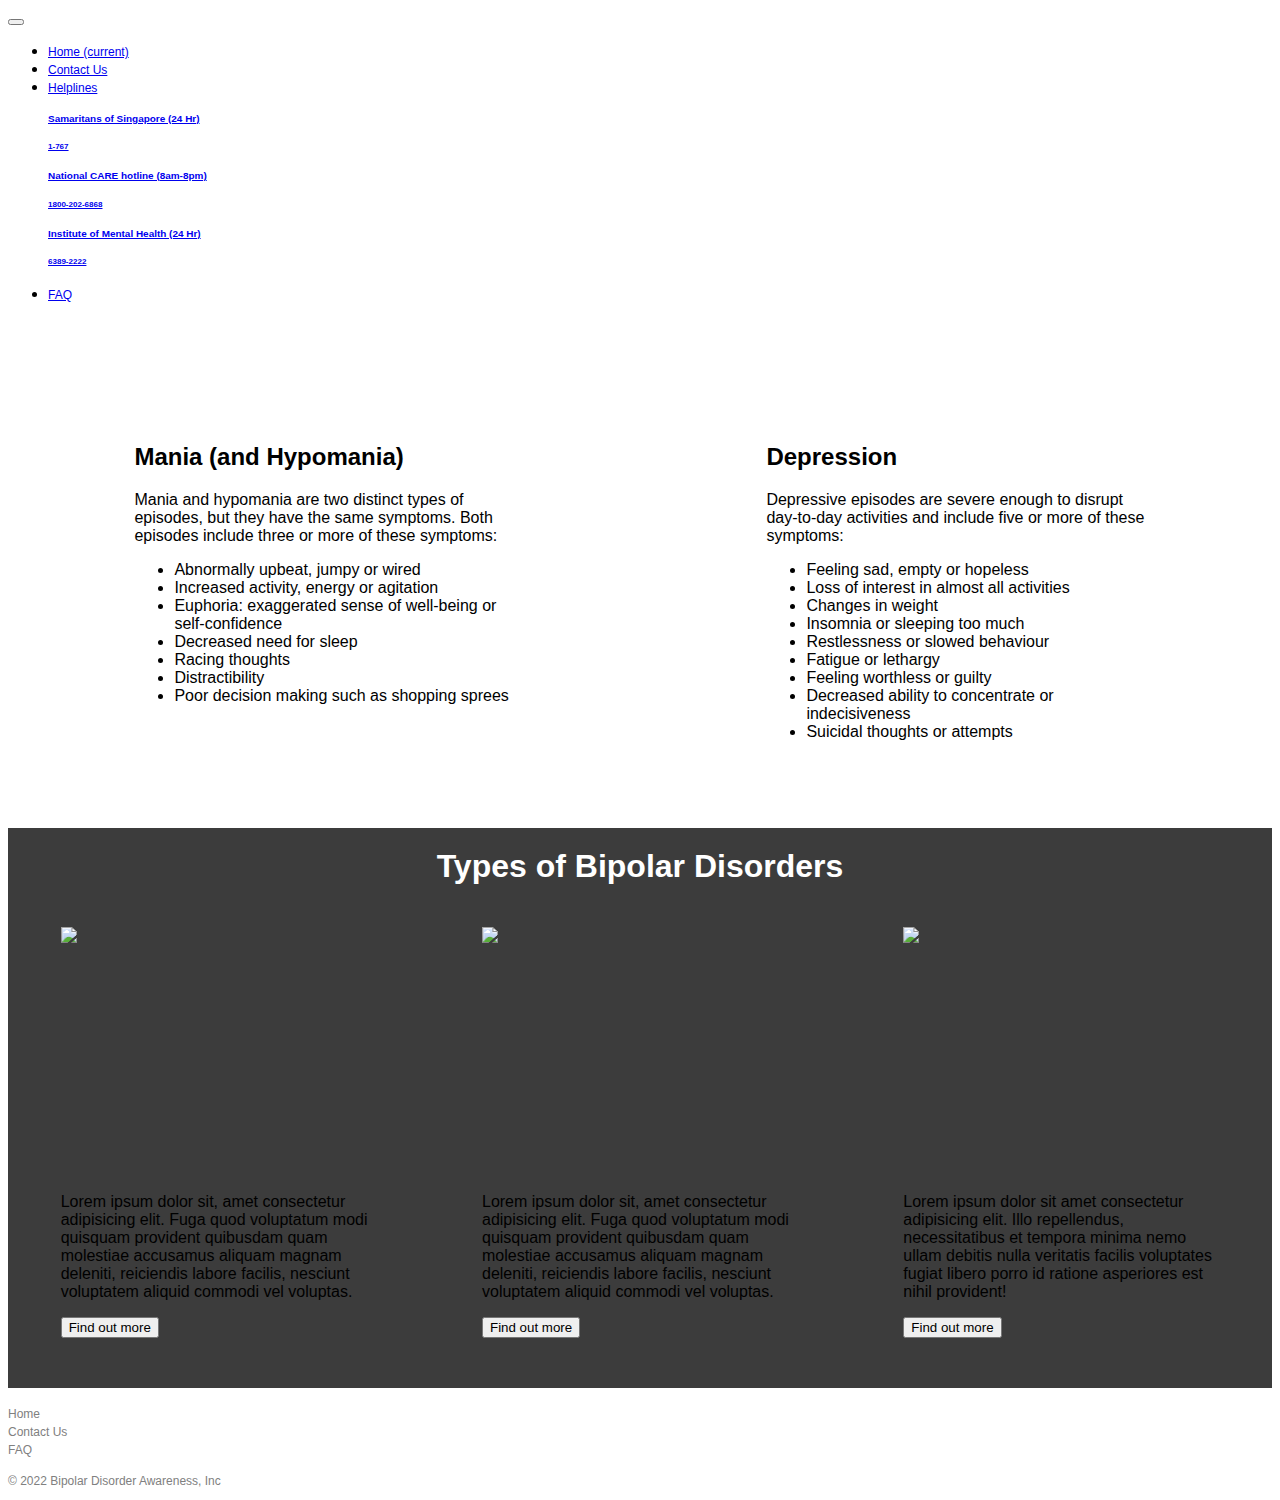
==== index.html @ 31e405b4 "Add files via upload" ====
<!DOCTYPE html>
<html lang="en">
  <head>
    <title>Home</title>
    <!-- Required meta tags -->
    <meta charset="utf-8" />
    <meta
      name="viewport"
      content="width=device-width, initial-scale=1, shrink-to-fit=no"
    />

    <!-- Bootstrap CSS v5.2.1 -->
    <link
      href="https://cdn.jsdelivr.net/npm/bootstrap@5.2.1/dist/css/bootstrap.min.css"
      rel="stylesheet"
      integrity="sha384-iYQeCzEYFbKjA/T2uDLTpkwGzCiq6soy8tYaI1GyVh/UjpbCx/TYkiZhlZB6+fzT"
      crossorigin="anonymous"
    />
    <!-- Font Awesome v6.2 -->
    <link rel="stylesheet" href="https://cdnjs.cloudflare.com/ajax/libs/font-awesome/6.2.0/css/all.min.css" integrity="sha512-xh6O/CkQoPOWDdYTDqeRdPCVd1SpvCA9XXcUnZS2FmJNp1coAFzvtCN9BmamE+4aHK8yyUHUSCcJHgXloTyT2A==" crossorigin="anonymous" referrerpolicy="no-referrer" />
    <link rel="stylesheet" href="style.css" />
  </head>

  <body>
    <header>
      <!-- place navbar here -->
      <nav class="navbar navbar-expand-sm navbar-light bg-light">
          <div class="container">
          <a class="navbar-brand" href="index.html"><i class="fas fa-home"></i></a>
          <button class="navbar-toggler d-lg-none" type="button" data-bs-toggle="collapse" data-bs-target="#collapsibleNavId" aria-controls="collapsibleNavId"
            aria-expanded="false" aria-label="Toggle navigation">
            <span class="navbar-toggler-icon"></span>
          </button>
          <div class="collapse navbar-collapse" id="collapsibleNavId">
            <ul class="navbar-nav me-auto mt-2 mt-lg-0">
              <li class="nav-item">
                <a class="nav-link active" href="index.html" aria-current="page">Home <span class="visually-hidden">(current)</span></a>
              </li>
              <li class="nav-item">
                <a class="nav-link" href="contact-us.html">Contact Us</a>
              </li>
              <li class="nav-item dropdown">
                <a class="nav-link dropdown-toggle" href="#" id="dropdownId" data-bs-toggle="dropdown" aria-haspopup="true" aria-expanded="false">Helplines</a>
                <div class="dropdown-menu" aria-labelledby="dropdownId">
                  <a class="dropdown-item" href="https://www.sos.org.sg/" target="_blank"><h5>Samaritans of Singapore (24 Hr)</h5><h6><i class="fas fa-phone"></i> 1-767</h6></a>
                  <a class="dropdown-item" href="#"><h5>National CARE hotline (8am-8pm)</h5><h6><i class="fas fa-phone"></i> 1800-202-6868</h6></a>
                  <a class="dropdown-item" href="https://www.imh.com.sg/Pages/default.aspx" target="_blank"><h5>Institute of Mental Health (24 Hr)</h5><h6><i class="fas fa-phone"></i> 6389-2222</h6></a>
                </div>
              </li>
              <li class="nav-item">
                <a class="nav-link" href="faq.html">FAQ</a>
              </li>
            </ul>
          </div>
        </div>
      </nav>
    </header>
    <main>
        <!--  -->
        <!-- Bipolar Symptoms -->
        <div class="section container-fluid sect-symptoms">
          <h1 class="sect-title">Symptoms of Bipolar Disorder</h1>
          <div class="card-row">
            <div class="card col-6">
              <div class="card-body">
                <h2 class="card-title">Mania (and Hypomania) <i class="fas fa-smile-beam"></i></h2>
                <p class="card-text">
                  Mania and hypomania are two distinct types of episodes, but
                  they have the same symptoms. Both episodes include three or
                  more of these symptoms:
                </p>
                <ul>
                  <li>Abnormally upbeat, jumpy or wired</li>
                  <li>Increased activity, energy or agitation</li>
                  <li>
                    Euphoria: exaggerated sense of well-being or self-confidence
                  </li>
                  <li>Decreased need for sleep</li>
                  <li>Racing thoughts</li>
                  <li>Distractibility</li>
                  <li>Poor decision making such as shopping sprees</li>
                </ul>
              </div>
            </div>
            <div class="card col-6">
              <div class="card-body">
                <h2 class="card-title">Depression <i class="fas fa-sad-cry"></i></h2>
                <p class="card-text">
                  Depressive episodes are severe enough to disrupt day-to-day
                  activities and include five or more of these symptoms:
                </p>
                <ul>
                  <li>Feeling sad, empty or hopeless</li>
                  <li>Loss of interest in almost all activities</li>
                  <li>Changes in weight</li>
                  <li>Insomnia or sleeping too much</li>
                  <li>Restlessness or slowed behaviour</li>
                  <li>Fatigue or lethargy</li>
                  <li>Feeling worthless or guilty</li>
                  <li>Decreased ability to concentrate or indecisiveness</li>
                  <li>Suicidal thoughts or attempts</li>
                </ul>
              </div>
            </div>
          </div>
        </div>
        <!-- Bipolar Types -->
        <div class="section container-fluid sect-types">
          <h1 class="sect-title">Types of Bipolar Disorders</h1>
          <div class="card-row">
            <div class="card col-4">
              <div class="card-img-container">
                <img class="card-img-top" src="img/bipolar1.png" />
              </div>
              <div class="card-body">
                <p class="card-text">
                  Lorem ipsum dolor sit, amet consectetur adipisicing elit. Fuga
                  quod voluptatum modi quisquam provident quibusdam quam
                  molestiae accusamus aliquam magnam deleniti, reiciendis labore
                  facilis, nesciunt voluptatem aliquid commodi vel voluptas.
                </p>
              </div>
              <div class="card-footer">
                <button class="btn btn-primary">Find out more</button>
              </div>
            </div>
            <div class="card col-4">
              <div class="card-img-container">
                <img class="card-img-top" src="img/bipolar2.png" />
              </div>
              <div class="card-body">
                <p class="card-text">
                  Lorem ipsum dolor sit, amet consectetur adipisicing elit. Fuga
                  quod voluptatum modi quisquam provident quibusdam quam
                  molestiae accusamus aliquam magnam deleniti, reiciendis labore
                  facilis, nesciunt voluptatem aliquid commodi vel voluptas.
                </p>
              </div>
              <div class="card-footer">
                <button class="btn btn-primary">Find out more</button>
              </div>
            </div>
            <div class="card col-4">
              <div class="card-img-container">
                <img class="card-img-top" src="img/cyclothymic.png" />
              </div>
              <div class="card-body">
                <p class="card-text">
                  Lorem ipsum dolor sit amet consectetur adipisicing elit. Illo
                  repellendus, necessitatibus et tempora minima nemo ullam
                  debitis nulla veritatis facilis voluptates fugiat libero porro
                  id ratione asperiores est nihil provident!
                </p>
              </div>
              <div class="card-footer">
                <button class="btn btn-primary">Find out more</button>
              </div>
            </div>
          </div>
        </div>
      <footer class="py-3 my-4">
        <ul class="nav justify-content-center border-bottom pb-3 mb-3">
          <li class="nav-item"><a href="index.html" class="nav-link px-2 text-muted">Home</a></li>
          <li class="nav-item"><a href="contact-us.html" class="nav-link px-2 text-muted">Contact Us</a></li>
          <li class="nav-item"><a href="faq.html" class="nav-link px-2 text-muted">FAQ</a></li>
        </ul>
        <p class="text-center text-muted">© 2022 Bipolar Disorder Awareness, Inc</p>
      </footer>

    <!-- Bootstrap JavaScript Libraries -->
    <script
      src="https://cdn.jsdelivr.net/npm/@popperjs/core@2.11.6/dist/umd/popper.min.js"
      integrity="sha384-oBqDVmMz9ATKxIep9tiCxS/Z9fNfEXiDAYTujMAeBAsjFuCZSmKbSSUnQlmh/jp3"
      crossorigin="anonymous"
    ></script>

    <script
      src="https://cdn.jsdelivr.net/npm/bootstrap@5.2.1/dist/js/bootstrap.min.js"
      integrity="sha384-7VPbUDkoPSGFnVtYi0QogXtr74QeVeeIs99Qfg5YCF+TidwNdjvaKZX19NZ/e6oz"
      crossorigin="anonymous"
    ></script>
  </body>
</html>
---- style.css ----
body {
  font-family: "Helvetica", sans-serif;
}
.bg-grey {
  background: #292929;
}
.logo-footer {
  margin-bottom: 40px;
}
footer {
  color: grey;
}
footer p,
a {
  font-size: 12px;
  font-family: "Roboto", sans-serif;
}
footer h6 {
  font-family: "Playfair Display", serif;
  margin-bottom: 40px;
  position: relative;
}
footer h6:after {
  position: absolute;
  content: "";
  background: grey;
  width: 12%;
  height: 1px;
  left: 0;
  bottom: -20px;
}
.btn-footer {
  color: grey;

  text-decoration: none;
  border: 1px solid;
  border-radius: 43px;
  font-size: 13px;
  padding: 7px 30px;
  line-height: 47px;
}
.btn-footer:hover {
  text-decoration: none;
}
.form-footer input[type="text"] {
  border: none;
  border-radius: 16px 0 0 16px;
  outline: none;
  padding-left: 10px;
}
::placeholder {
  font-size: 10px;
  padding-left: 10px;
  font-style: italic;
}
.form-footer input[type="button"] {
  border: none;
  background: #232323;
  margin-left: -5px;
  color: #fff;
  outline: none;
  border-radius: 0 16px 16px 0;
  padding: 2px 12px;
}
.social .fa {
  color: grey;
  font-size: 22px;
  padding: 10px 15px;
  background: #3c3c3c;
}
footer ul li {
  list-style: none;
  display: block;
}
footer ul {
  padding-left: 0;
}
footer ul li a {
  text-decoration: none;
  color: grey;
  text-decoration: none;
}
footer a:hover {
  text-decoration: underline;
  color: #fff !important;
}
.navbar a:hover{
    text-decoration: underline;
}
.logo-part {
  border-right: 1px solid grey;
  height: 100%;
}
.card-img-container {
  height: 250px;
  width: auto;
}
.card-img-top {
  height: inherit;
  object-fit: contain;
}
.card-row {
  display: flex;
}
.sect-title {
  color: #fff;
  text-align: center;
  padding-top: 20px;
  padding-bottom: 20px;
}
.section {
  padding-bottom: 50px;
}
.section.sect-symptoms .card-row {
  display: flex;
  justify-content: space-around;
}
.section.sect-symptoms .col-6 {
  width: 30%;
}
.section.sect-symptoms {
  background-image: url("img/home-banner.jpg");
  background-repeat: no-repeat;
  background-size: cover;
}
.section.sect-types {
  background-color: #3c3c3c;
}
.section.sect-types .card-row {
  display: flex;
  justify-content: space-around;
}
.section.sect-types .col-4 {
  width: 25%;
}
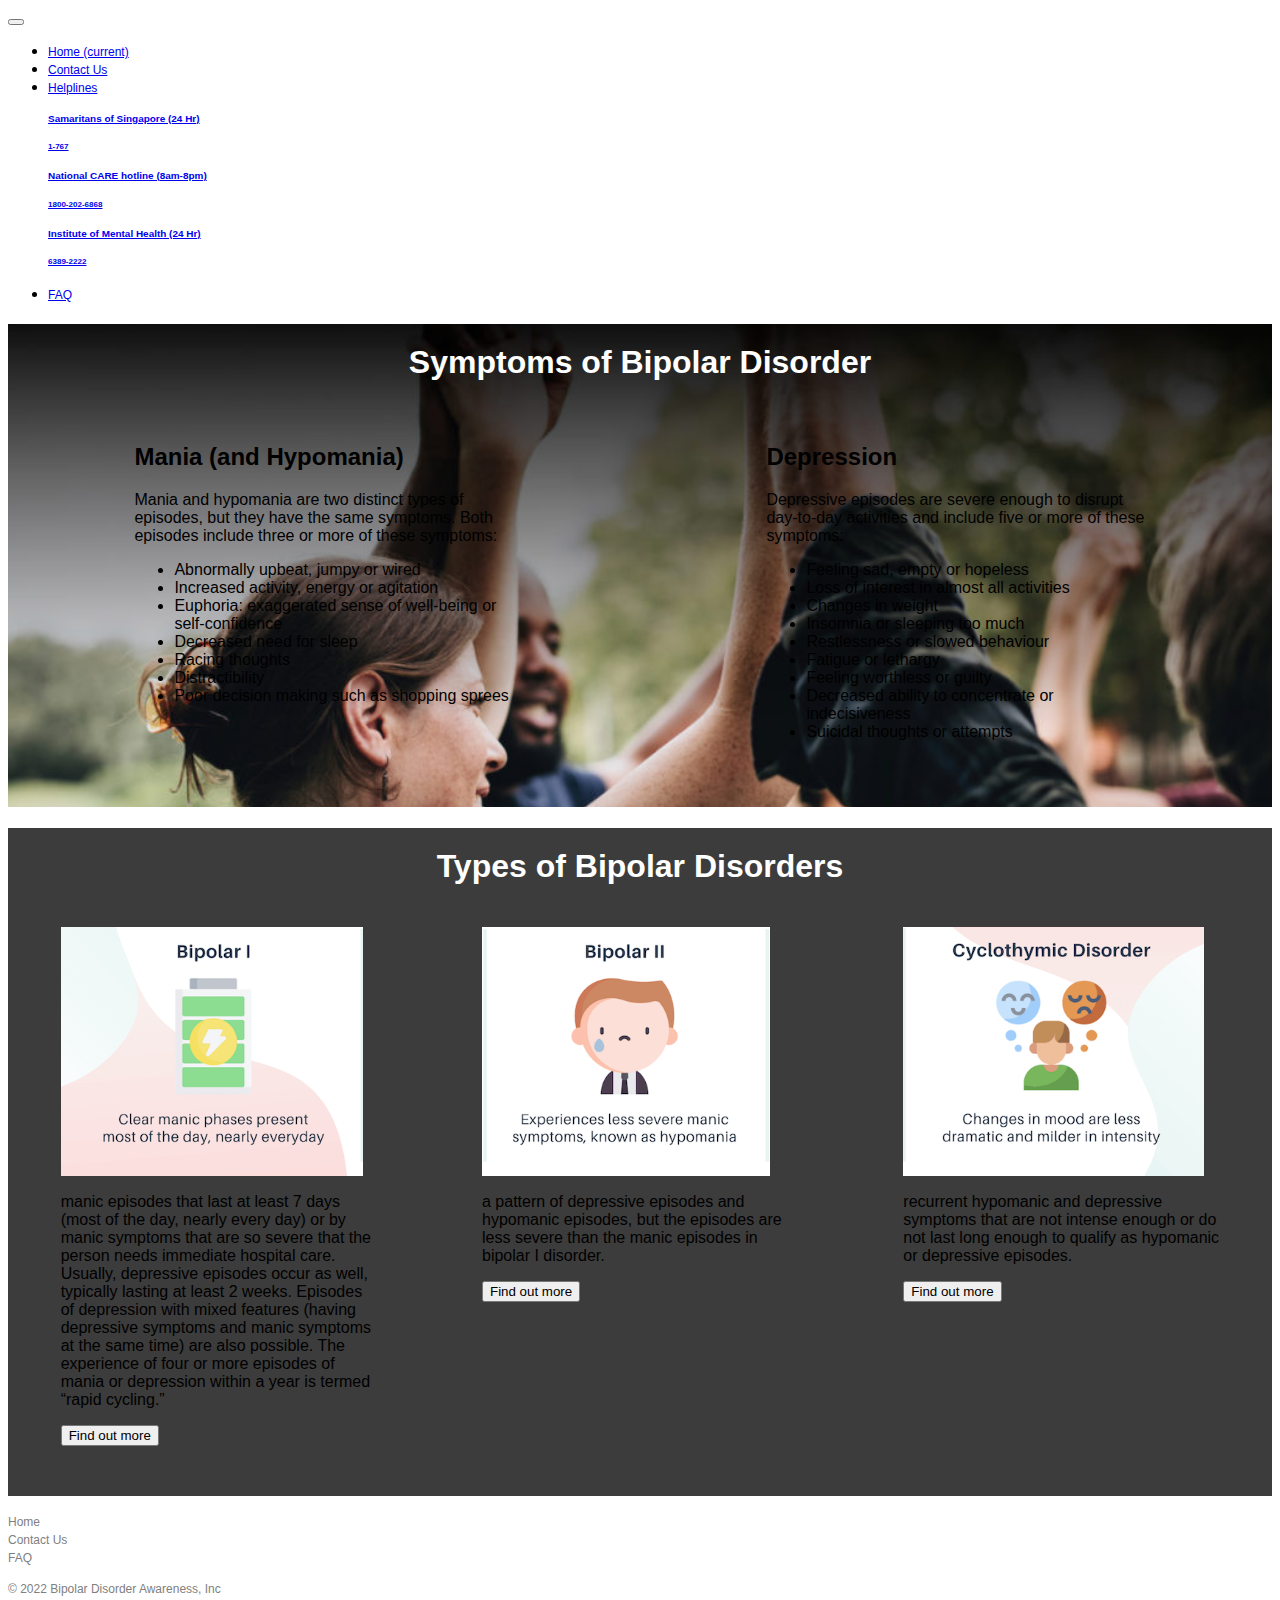
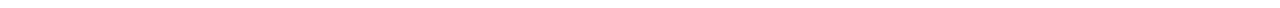
==== commit 5e23a176: "Update index.html" ====
--- a/index.html
+++ b/index.html
@@ -114,10 +114,7 @@
               </div>
               <div class="card-body">
                 <p class="card-text">
-                  Lorem ipsum dolor sit, amet consectetur adipisicing elit. Fuga
-                  quod voluptatum modi quisquam provident quibusdam quam
-                  molestiae accusamus aliquam magnam deleniti, reiciendis labore
-                  facilis, nesciunt voluptatem aliquid commodi vel voluptas.
+manic episodes that last at least 7 days (most of the day, nearly every day) or by manic symptoms that are so severe that the person needs immediate hospital care. Usually, depressive episodes occur as well, typically lasting at least 2 weeks. Episodes of depression with mixed features (having depressive symptoms and manic symptoms at the same time) are also possible. The experience of four or more episodes of mania or depression within a year is termed “rapid cycling.”
                 </p>
               </div>
               <div class="card-footer">
@@ -129,11 +126,7 @@
                 <img class="card-img-top" src="img/bipolar2.png" />
               </div>
               <div class="card-body">
-                <p class="card-text">
-                  Lorem ipsum dolor sit, amet consectetur adipisicing elit. Fuga
-                  quod voluptatum modi quisquam provident quibusdam quam
-                  molestiae accusamus aliquam magnam deleniti, reiciendis labore
-                  facilis, nesciunt voluptatem aliquid commodi vel voluptas.
+                <p class="card-text">a pattern of depressive episodes and hypomanic episodes, but the episodes are less severe than the manic episodes in bipolar I disorder.
                 </p>
               </div>
               <div class="card-footer">
@@ -146,10 +139,7 @@
               </div>
               <div class="card-body">
                 <p class="card-text">
-                  Lorem ipsum dolor sit amet consectetur adipisicing elit. Illo
-                  repellendus, necessitatibus et tempora minima nemo ullam
-                  debitis nulla veritatis facilis voluptates fugiat libero porro
-                  id ratione asperiores est nihil provident!
+recurrent hypomanic and depressive symptoms that are not intense enough or do not last long enough to qualify as hypomanic or depressive episodes.
                 </p>
               </div>
               <div class="card-footer">
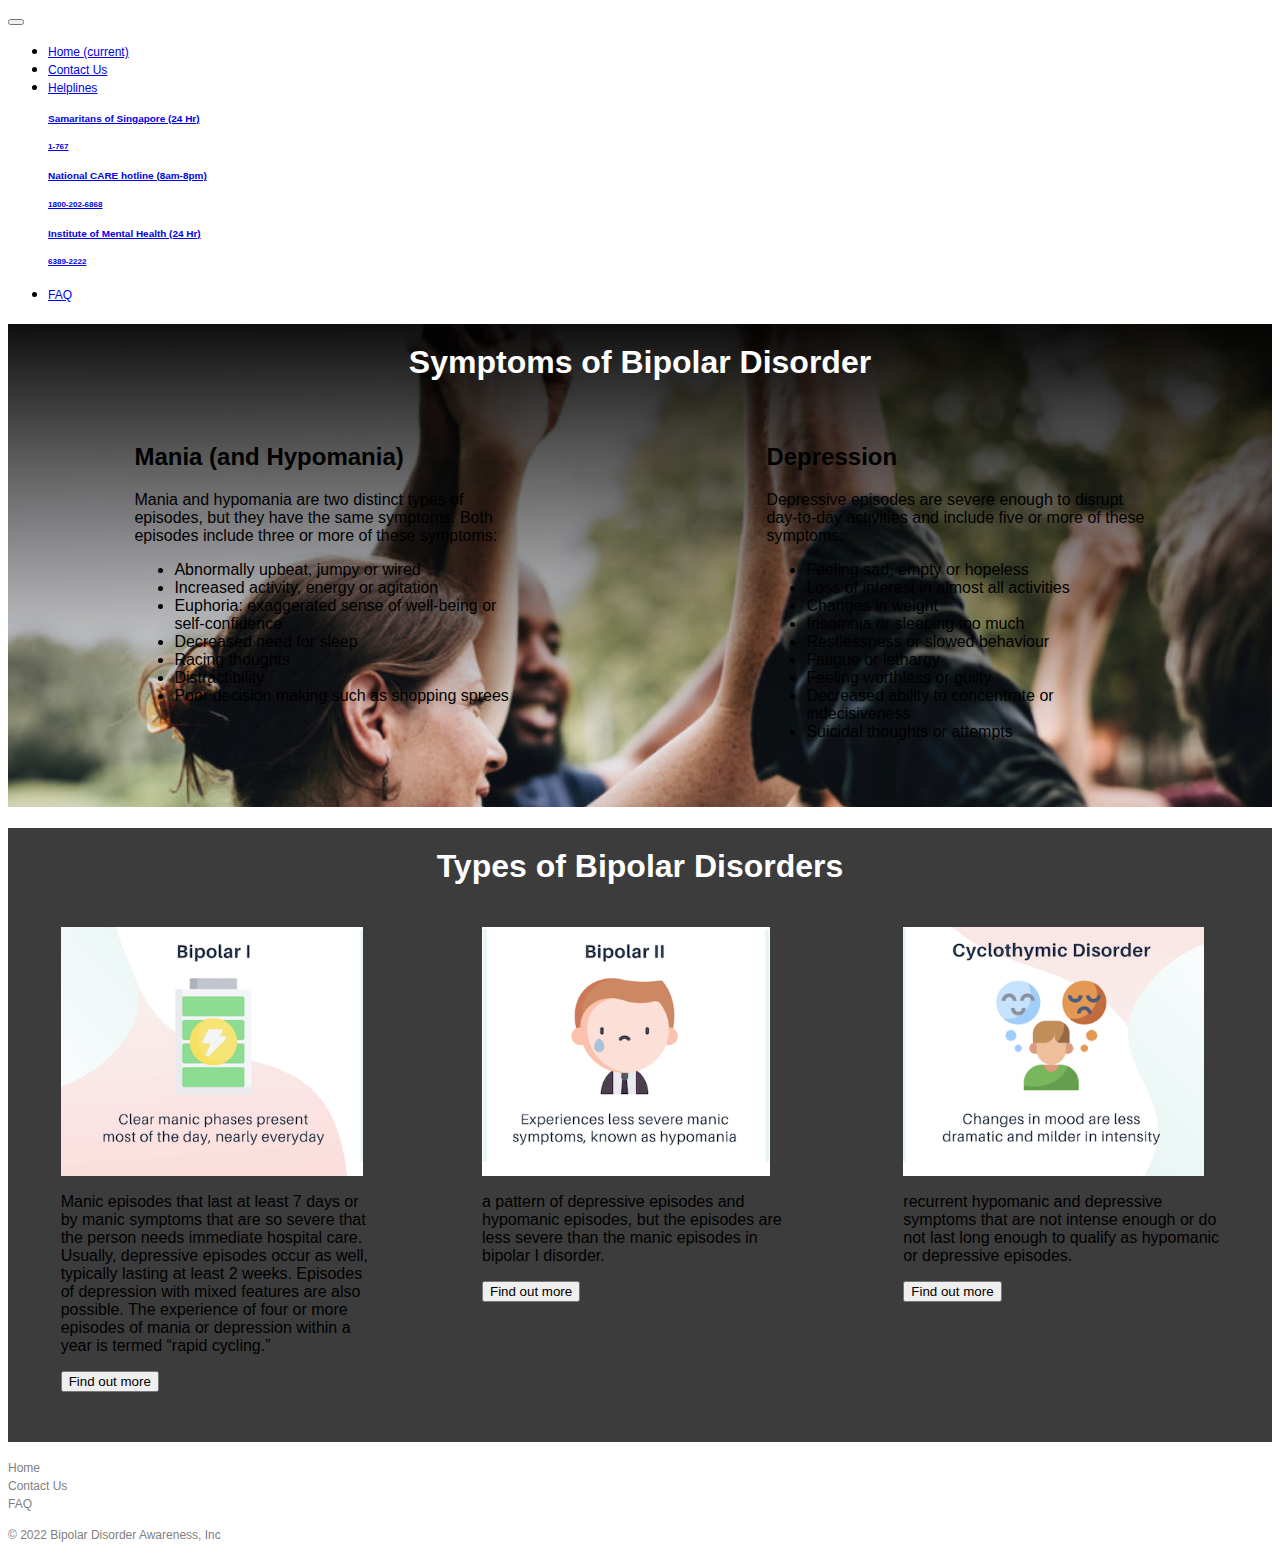
==== commit ec10d14e: "Update index.html" ====
--- a/index.html
+++ b/index.html
@@ -114,7 +114,7 @@
               </div>
               <div class="card-body">
                 <p class="card-text">
-manic episodes that last at least 7 days (most of the day, nearly every day) or by manic symptoms that are so severe that the person needs immediate hospital care. Usually, depressive episodes occur as well, typically lasting at least 2 weeks. Episodes of depression with mixed features (having depressive symptoms and manic symptoms at the same time) are also possible. The experience of four or more episodes of mania or depression within a year is termed “rapid cycling.”
+Manic episodes that last at least 7 days or by manic symptoms that are so severe that the person needs immediate hospital care. Usually, depressive episodes occur as well, typically lasting at least 2 weeks. Episodes of depression with mixed features are also possible. The experience of four or more episodes of mania or depression within a year is termed “rapid cycling.”
                 </p>
               </div>
               <div class="card-footer">
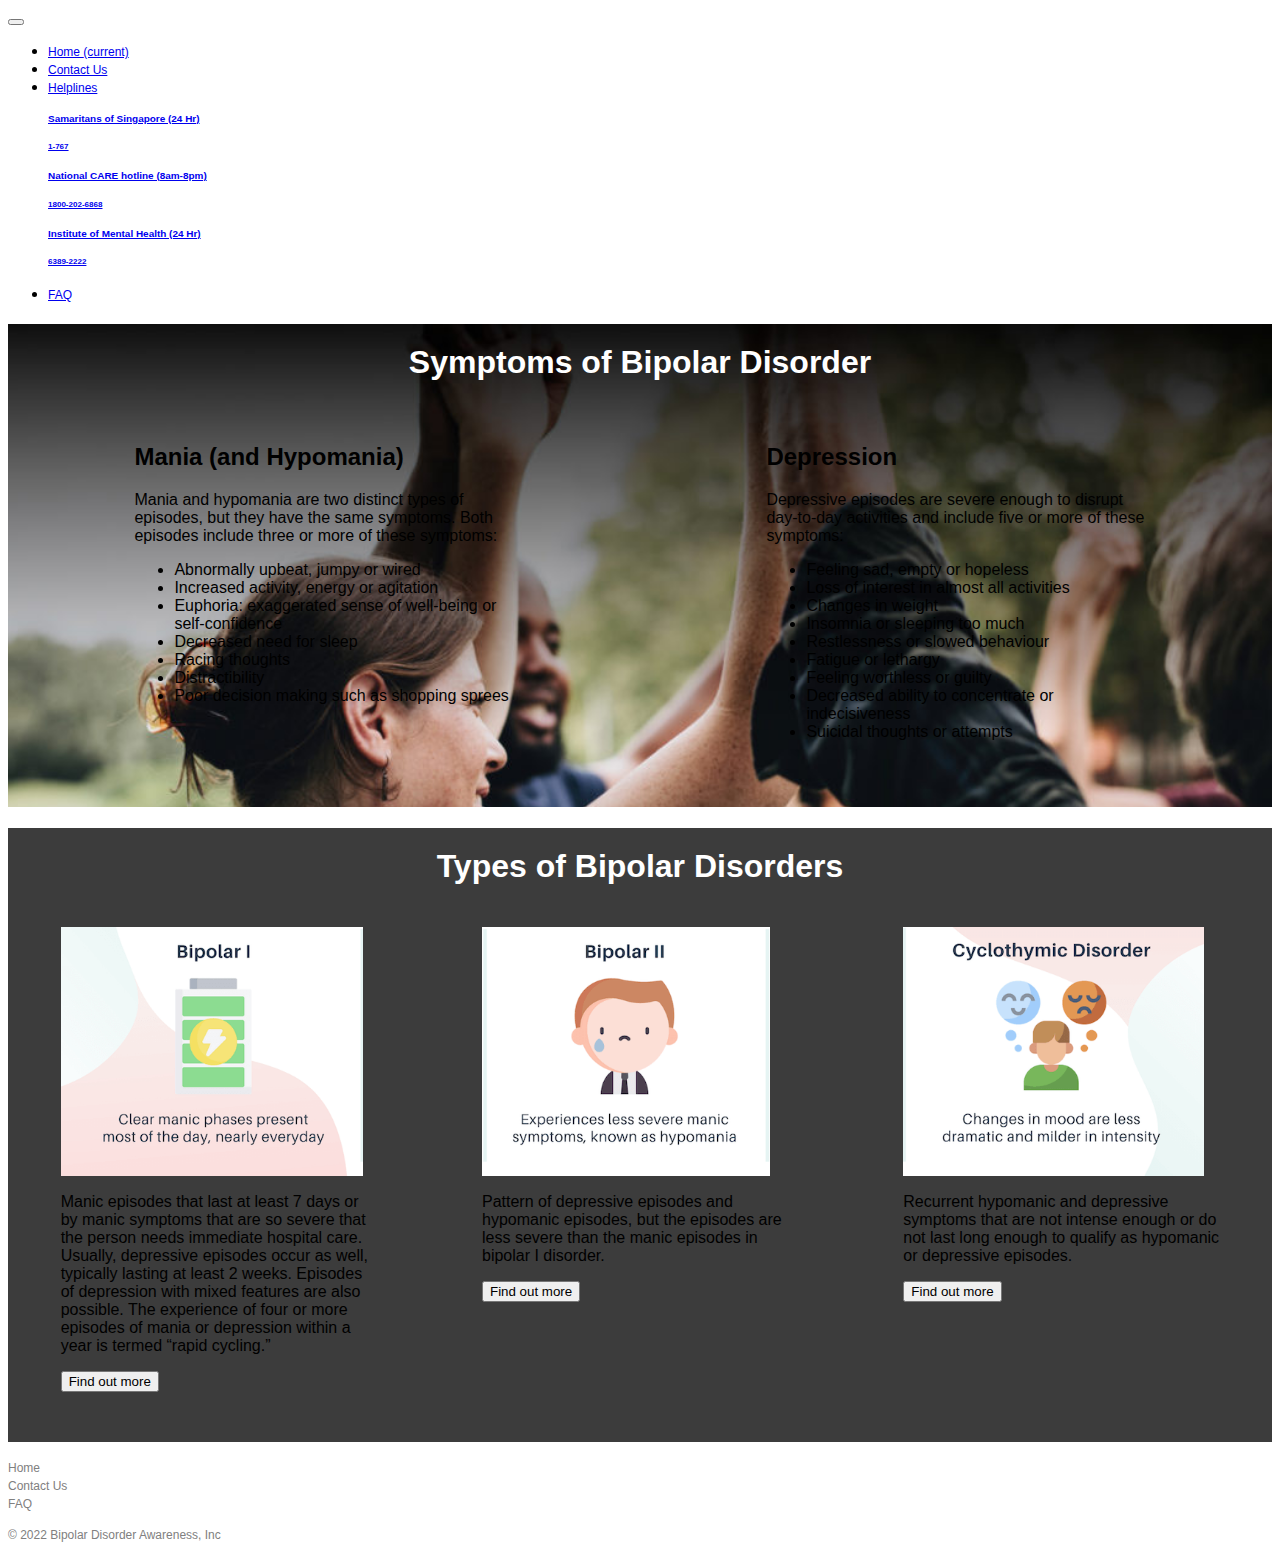
==== commit 5ddcde2b: "Update index.html" ====
--- a/index.html
+++ b/index.html
@@ -126,7 +126,7 @@
                 <img class="card-img-top" src="img/bipolar2.png" />
               </div>
               <div class="card-body">
-                <p class="card-text">a pattern of depressive episodes and hypomanic episodes, but the episodes are less severe than the manic episodes in bipolar I disorder.
+                <p class="card-text">Pattern of depressive episodes and hypomanic episodes, but the episodes are less severe than the manic episodes in bipolar I disorder.
                 </p>
               </div>
               <div class="card-footer">
@@ -139,7 +139,7 @@
               </div>
               <div class="card-body">
                 <p class="card-text">
-recurrent hypomanic and depressive symptoms that are not intense enough or do not last long enough to qualify as hypomanic or depressive episodes.
+Recurrent hypomanic and depressive symptoms that are not intense enough or do not last long enough to qualify as hypomanic or depressive episodes.
                 </p>
               </div>
               <div class="card-footer">
